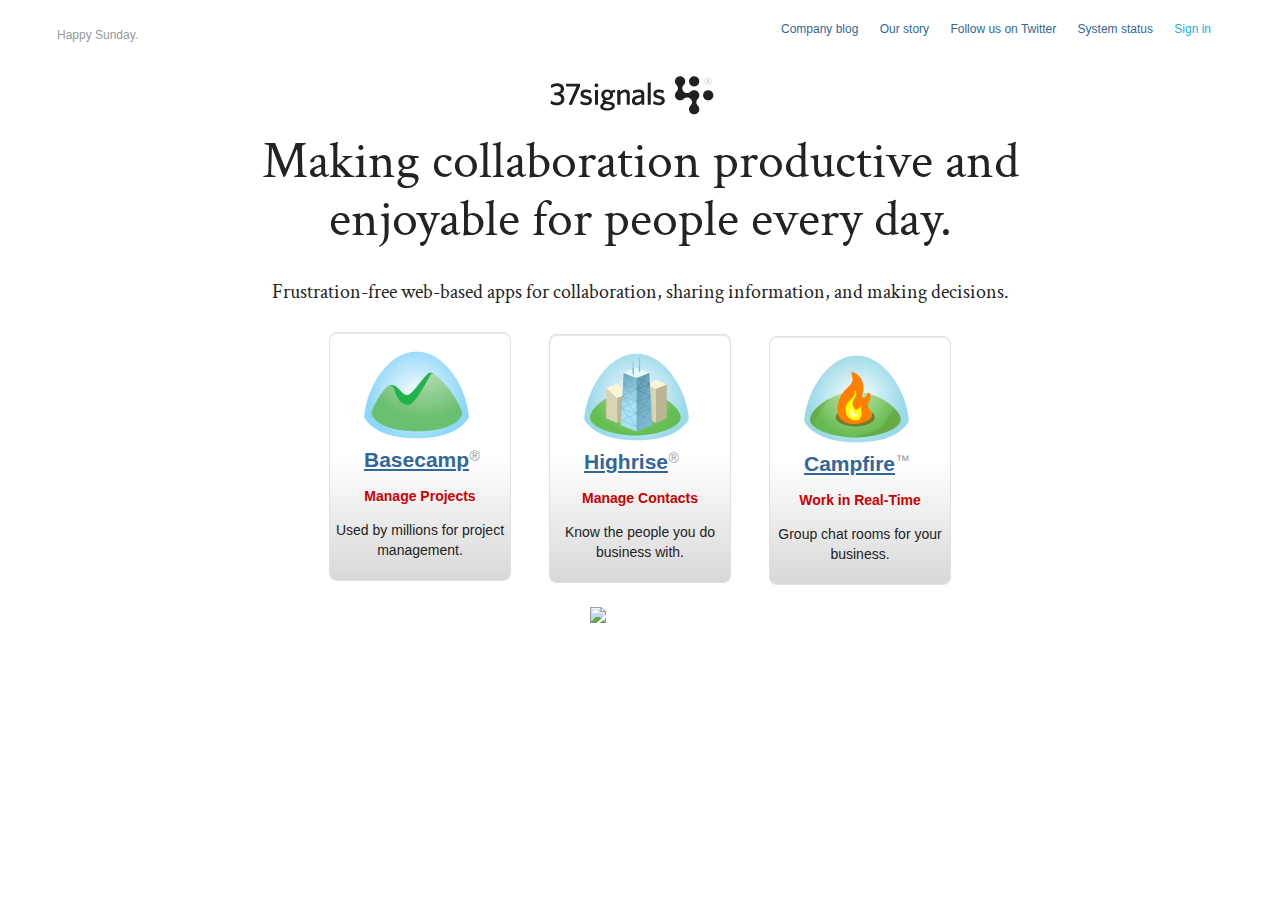
==== 37 signals/index.html @ c389495a "commit all" ====
<!doctype html>
<html>
<head>
		<title> 37signals: Web-based collabortion apps for small business </title>
		<link rel="stylesheet" type="text/css" href="stylesheet.css">
		<link href='http://fonts.googleapis.com/css?family=Crimson+Text:600' rel='stylesheet' type='text/css'>
		<link rel="shortcut icon" href="37logos.jpg"/>
</head>

<body>

	<div id="container">

		<header> 
			<div id="left">
				<script>
					var d=new Date();
					var weekday=new Array(7);
					weekday[0]="Sunday";
					weekday[1]="Monday";
					weekday[2]="Tuesday";
					weekday[3]="Wednesday";
					weekday[4]="Thursday";
					weekday[5]="Friday";
					weekday[6]="Saturday";

					var n = weekday[d.getDay()];
					document.write("Happy " +n+".");
				</script> 
			 </div>
			<div id="right"> 
					<ul>
					<li><a href="http://37signals.com/svn" class="anav">Company blog</a></li>
					<li><a href="http://37signals.com/about" class="anav">Our story</a></li>
					<li><a href="http://twitter.com/37signals" class="anav">Follow us on Twitter</a></li>
					<li><a href="http://status.37signals.com/" class="anav">System status</a></li>
					<li><a href="https://launchpad.37signals.com/" class="anav" id="sign">Sign in</a></li>
				</ul>
			</div>
		</header>
		<div id="logo">
			<img src="logo.png"/>
		</div>	
		<h1>Making collaboration productive and enjoyable for people every day. </h1>
		<h2>Frustration-free web-based apps for collaboration, sharing information, and making decisions.</h2>

			<div class="box" id="b1">
			<a href="http://basecamp.com/?source=37signals+home"><div class="linking">
				<img src="logo1.png" class="slogo"/>
				<h3>
					<span class="title">Basecamp</span>
					<span class="superscript">&reg;</span>
				</h3>
				<h4> Manage Projects </h4>
				<p> Used by millions for project management. </p>
				</div></a>
			</div>
			<div class="box" id="b2">
				<a href="http://highrisehq.com/?source=37signals+home"><div class="linking">
				<img src="logo2.png" class="slogo"/>
				<h3>
					<span class="title">Highrise</span>
					<span class="superscript">&reg;</span>
				</h3>
				<h4> Manage Contacts </h4>
				<p> Know the people you do business with. </p>
				</div></a>
			</div>
			<div class="box" id="b3">
				<a href="http://campfirenow.com/?source=37signals+home"><div class="linking">
				<img src="logo3.png" class="slogo"/>
				<h3>
					<span class="title">Campfire</span>
					<span class="superscript">&trade;</span>
				</h3>
				<h4> Work in Real-Time </h4>
				<p> Group chat rooms for your business. </p>
				</div></a>
				<img src="footer.png" id="foot"/>	

			</div>


	</div>	

</body>

</html>
---- 37 signals/stylesheet.css ----
html, body, div, span, applet, object, iframe,
h1, h2, h3, h4, h5, h6, p, blockquote, pre,
a, abbr, acronym, address, big, cite, code,
del, dfn, em, img, ins, kbd, q, s, samp,
small, strike, strong, sub, sup, tt, var,
b, u, i, center,
dl, dt, dd, ol, ul, li,
fieldset, form, label, legend,
table, caption, tbody, tfoot, thead, tr, th, td,
article, aside, canvas, details, embed, 
figure, figcaption, footer, header, hgroup, 
menu, nav, output, ruby, section, summary,
time, mark, audio, video {
	margin: 0;
	padding: 0;
	border: 0;
	font-size: 100%;
	font: inherit;
	vertical-align: baseline;


}
/* HTML5 display-role reset for older browsers */
article, aside, details, figcaption, figure, 
footer, header, hgroup, menu, nav, section {
	display: block;
}


ol, ul {
	list-style: none;
}

blockquote, q {
	quotes: none;
}

blockquote:before, blockquote:after,
q:before, q:after {
	content: '';
	content: none;
}

table {
	border-collapse: collapse;
	border-spacing: 0;
}

#container{
	width:auto;
	height: auto;
	position:absolute;
	top:0;
	bottom:0;
	right:0;
	left:0;
}

header{
	position:relative;
	right:0;
	left:0;
	top:00px;
	height:60px;
	font-family: 'Lucida Grande', 'Lucida Sans Unicode', Verdana, sans-serif;
	font-size: 12px;
	overflow:hidden;


}

#left{
	position:relative;
	left: 57px;
	top:28px;
	width:100px;
	color:#999999;
	display: block;
}

#right{
	width:auto;
	position: absolute;
	right:60px;
	left:200px;
	color:#369;
	display: block;



}

ul{
	position: absolute;
	right:0;
	top:8px;

}

li{
	display:inline;
	padding:9px;
}

.anav{
	text-decoration: none;
	color:#369;
}

.anav:hover{
	color:#6699cc;
}

#sign{
	color:#18afe0;

}

#sign:hover{
	color:#369;

}


#logo{
	height:auto;
	width: 180px;
	margin-top: 16px;
	margin-left: auto;
	margin-right: auto;

}


.box{
	height:247px;
	width:180px;
	background-image: linear-gradient(to bottom, #FFFFFF 0%, #FFFFFF 50%, #423D41 300%);
	border-radius: 8px;
	border: 1px #E1E1E1 solid;
	box-shadow: inset 0 1px 1px rgba(0, 0, 0, 0.1);


}

#b1{
	position:relative;
	left:-220px;
	margin-left: auto;
	margin-right: auto;

}

#b2{

	position:relative;
	top:-247px;
	left:0px;
	margin-left: auto;
	margin-right: auto;
	background-color: red;
}

#b3{
	position:relative;
	top:-494px;
	left:220px;
	margin-left: auto;
	margin-right: auto;
}


h1,h2{
	font-family: 'Crimson Text', 'Times New Roman', Georgia, serif;
	text-align: center;
	color: #232323;
}

h1{
	margin-top: 14px;
	font-size: 52px;
	line-height: 58px;
	width: 900px;
	margin-right: auto; margin-left: auto;

}

h2{
	margin-top: 30px;
	font-size: 20px;
	margin-bottom: 27px;
}


#try1{
	margin-top: 10px;
	margin-left: 10px;
	height:70px;
	width:160px;
	background-color: red;
}

#try2{
	margin-left: 10px;
	height:70px;
	width:160px;
	background-color: blue;
}

#try3{
	margin-left: 10px;
	height:70px;
	width:160px;
	background-color: green;
}

.slogo{
	margin-left: 34px;
	margin-top: 18px;
}

h3{
	font-family: 'Lucida Grande', 'Lucida Sans Unicode', Verdana, sans-serif;
	margin-left: 34px;
}

.title{
	font-size: 21px;
	line-height: 27px;
	color:#336699;
	text-decoration: underline;
	font-weight: bold;
}

.superscript{
	font-size: 14px;
	line-height: 27px;
	color:#999999;
	vertical-align: super;
	padding:0;
	margin-left: -4px;

}

h4{
	font-family: 'Lucida Grande', 'Lucida Sans Unicode', Verdana, sans-serif;
	font-size: 14px;
	font-weight: bold;
	line-height: 27px;
	color: #cc0000;
	margin-top: 10px;
	text-align: center;

}

p{
	margin-top: 10px;
	text-align: center;
	font-family: 'Lucida Grande', 'Lucida Sans Unicode', Verdana, sans-serif;
	font-size: 14px;
	line-height: 20px;
	color:#222222;

}

h5{
	margin-top:-490px;
	font-family: CrimsonRoman, 'Times New Roman', Georgia, serif;
	font-size: 30px;
	line-height: 27px;
	letter-spacing: 4px;
	text-align: center;
	color: #DADADA;
}

#foot{
	width: 76px;
	margin-top: 270px;
	height: auto;
	width:80px;
	margin-left: -180px;
	display: block;

}

.abox{
	text-decoration: none;
}

.linking{
	position:absolute;
	height:auto;
	width:auto;
	top:0;bottom:0;right:0;left:0;
	display: inline;
}
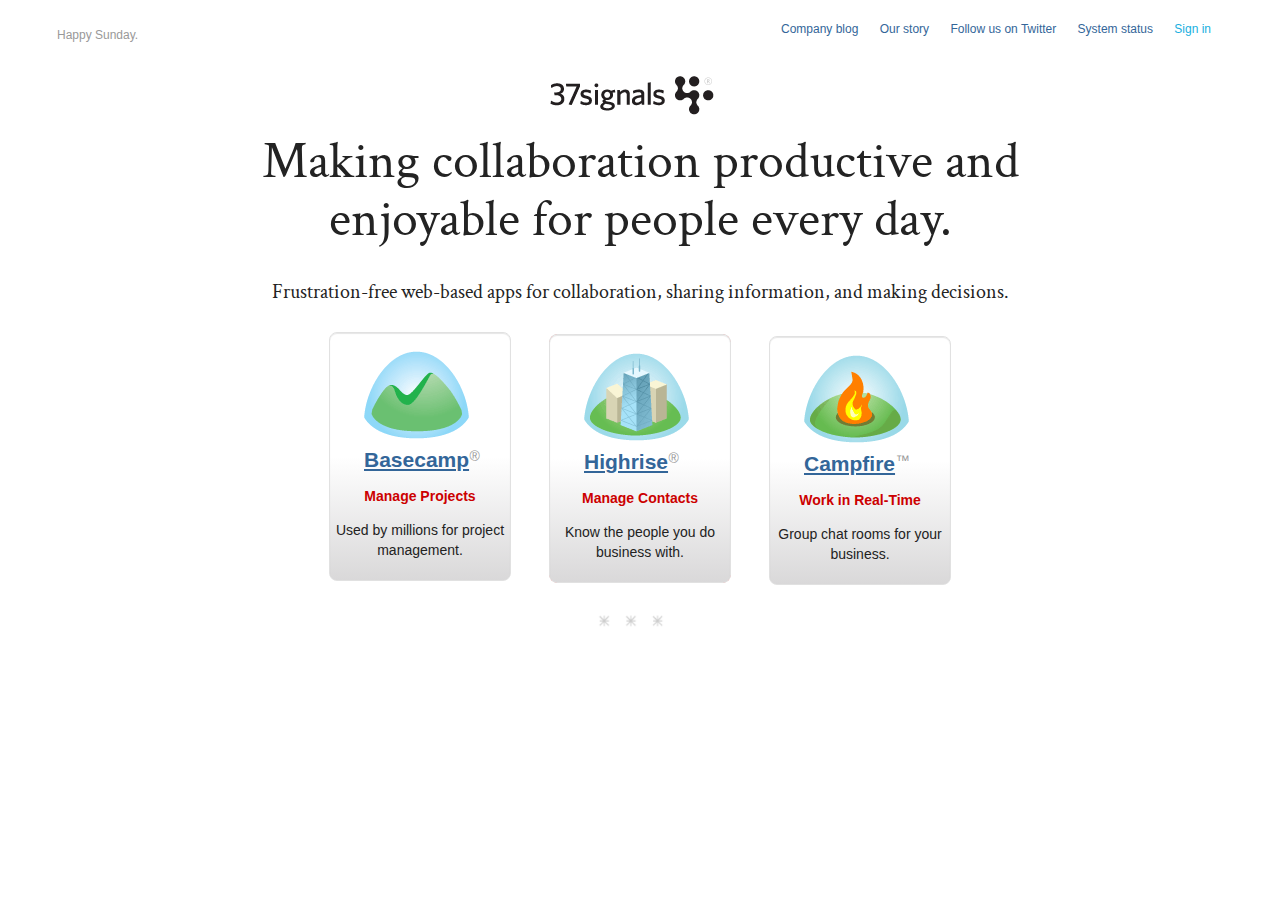
==== commit 49f190a0: "Update index.html" ====
--- a/37 signals/index.html
+++ b/37 signals/index.html
@@ -76,7 +76,7 @@
 				<h4> Work in Real-Time </h4>
 				<p> Group chat rooms for your business. </p>
 				</div></a>
-				<img src="footer.png" id="foot"/>	
+				<img src="star.PNG" id="foot"/>	
 
 			</div>
 
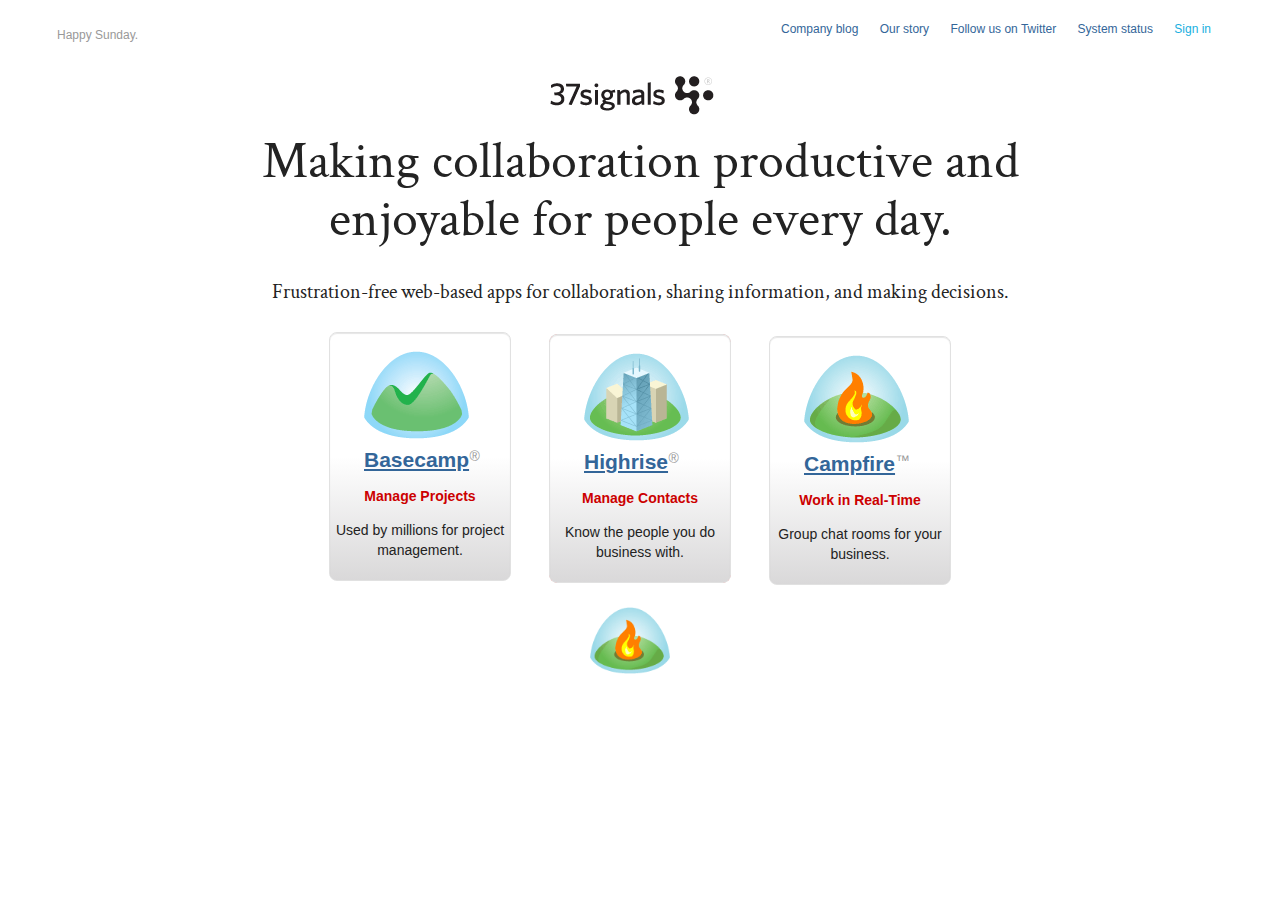
==== commit 1917e745: "Update index.html" ====
--- a/37 signals/index.html
+++ b/37 signals/index.html
@@ -76,7 +76,7 @@
 				<h4> Work in Real-Time </h4>
 				<p> Group chat rooms for your business. </p>
 				</div></a>
-				<img src="star.PNG" id="foot"/>	
+				<img src="logo3.png" id="foot"/>	
 
 			</div>
 
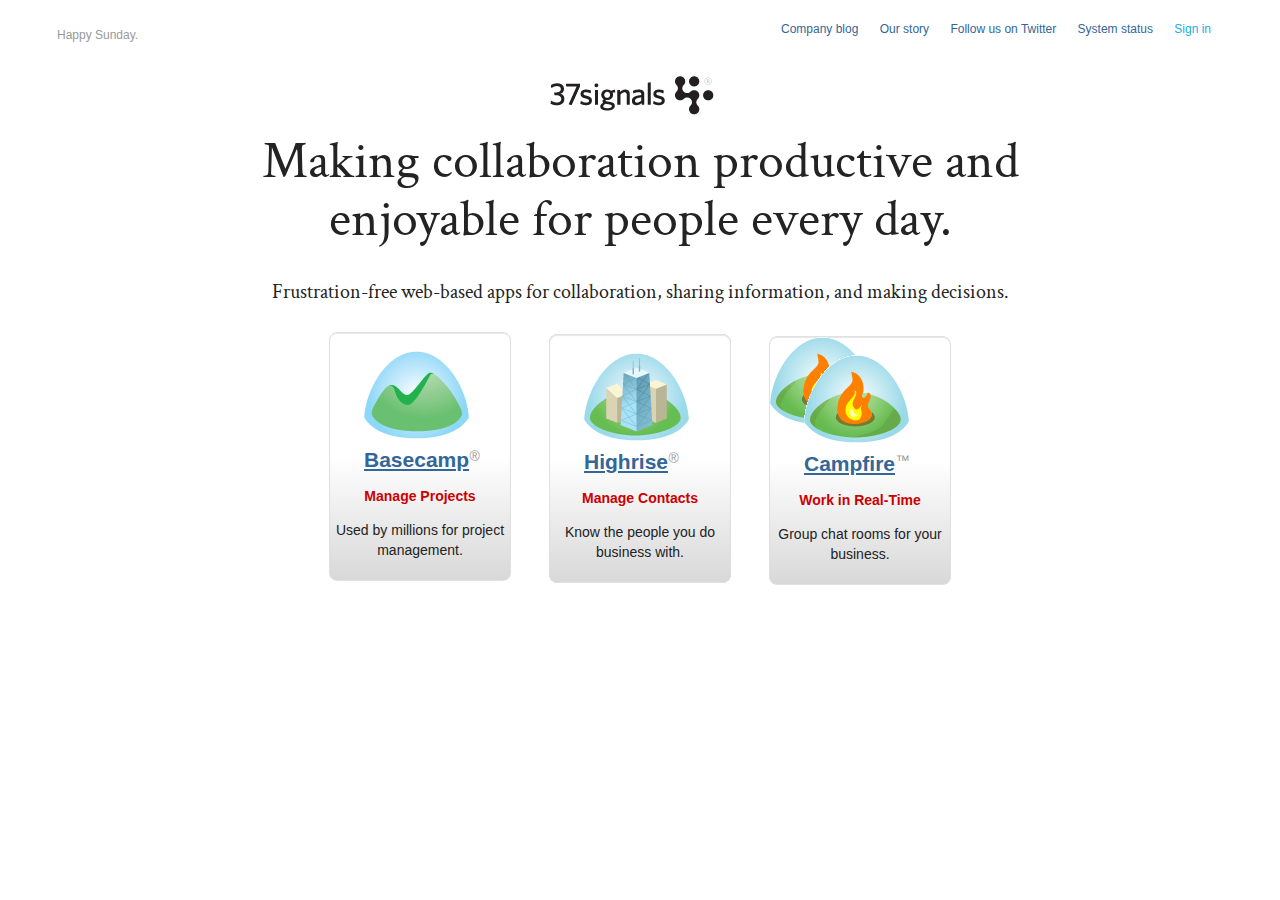
==== commit 6a9f262f: "Update index.html" ====
--- a/37 signals/index.html
+++ b/37 signals/index.html
@@ -76,7 +76,7 @@
 				<h4> Work in Real-Time </h4>
 				<p> Group chat rooms for your business. </p>
 				</div></a>
-				<img src="logo3.png" id="foot"/>	
+				<img src="logo3.png" class="foot"/>	
 
 			</div>
 
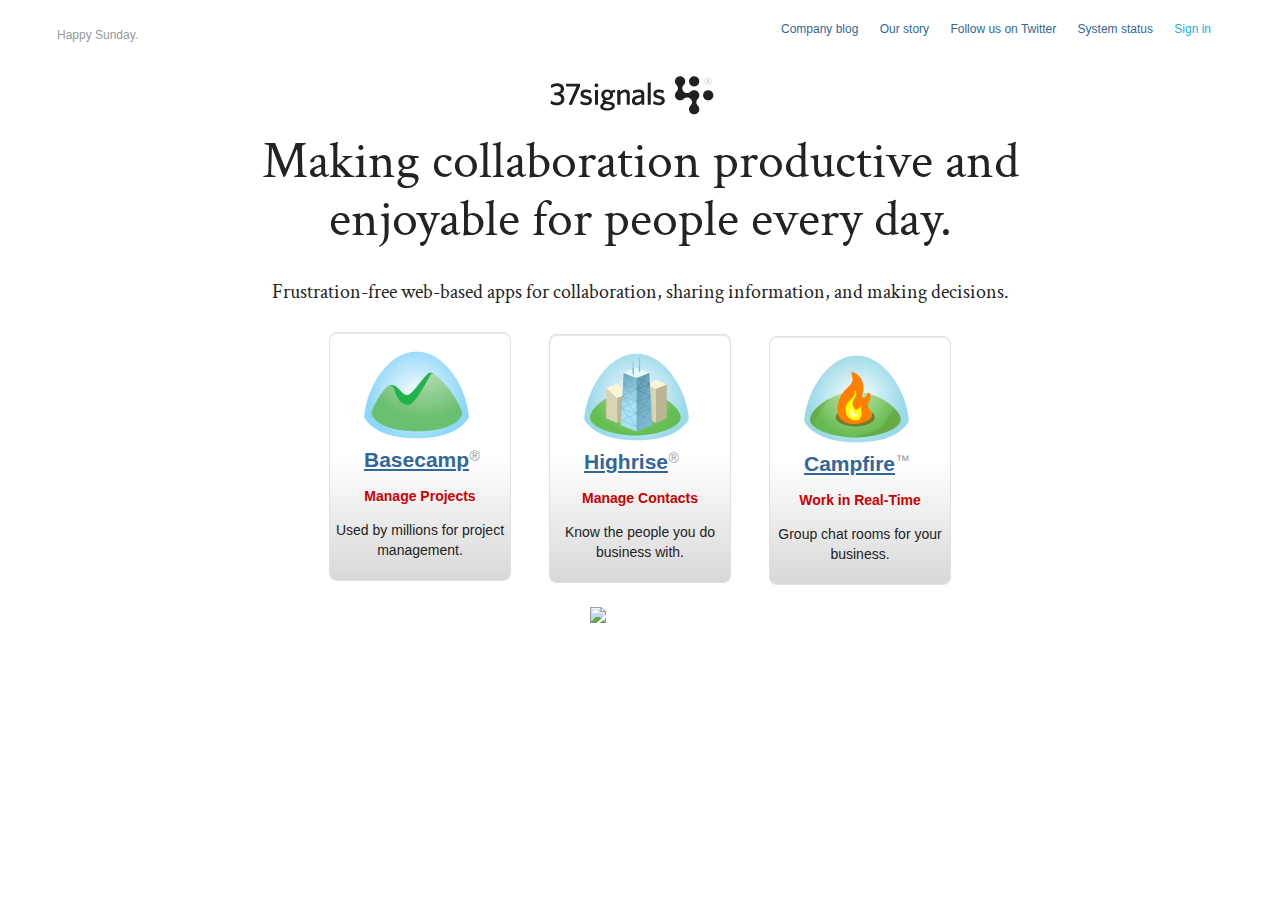
==== commit cccd63a6: "Update index.html" ====
--- a/37 signals/index.html
+++ b/37 signals/index.html
@@ -76,7 +76,7 @@
 				<h4> Work in Real-Time </h4>
 				<p> Group chat rooms for your business. </p>
 				</div></a>
-				<img src="logo3.png" class="foot"/>	
+				<img src="star.png" class="foot"/>	
 
 			</div>
 
--- a/37 signals/stylesheet.css
+++ b/37 signals/stylesheet.css
@@ -273,7 +273,7 @@
 	color: #DADADA;
 }
 
-#foot{
+.foot{
 	width: 76px;
 	margin-top: 270px;
 	height: auto;
@@ -293,4 +293,4 @@
 	width:auto;
 	top:0;bottom:0;right:0;left:0;
 	display: inline;
-}+}
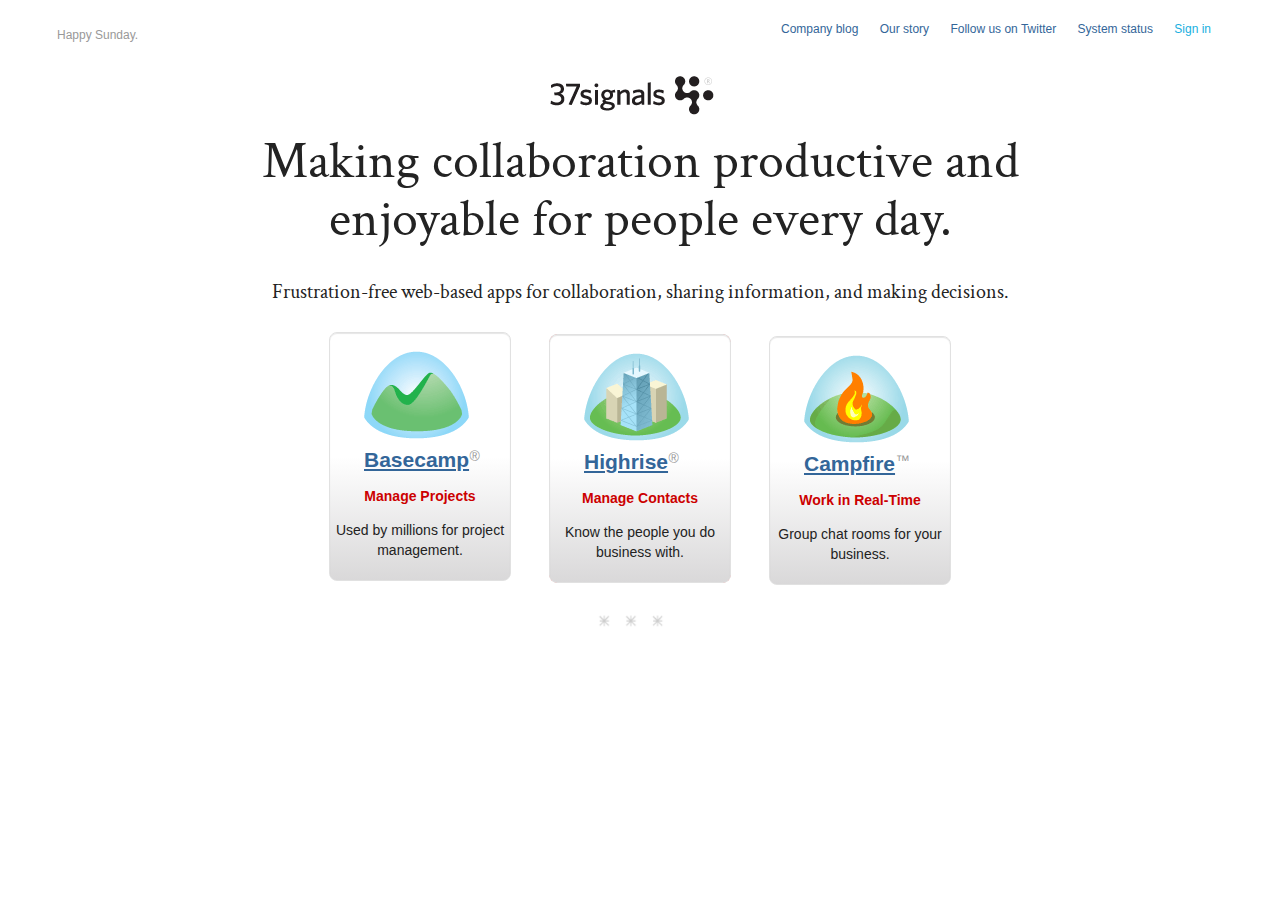
==== commit 9125016a: "Update index.html" ====
--- a/37 signals/index.html
+++ b/37 signals/index.html
@@ -76,7 +76,7 @@
 				<h4> Work in Real-Time </h4>
 				<p> Group chat rooms for your business. </p>
 				</div></a>
-				<img src="star.png" class="foot"/>	
+				<img src="star.PNG" class="foot"/>	
 
 			</div>
 
